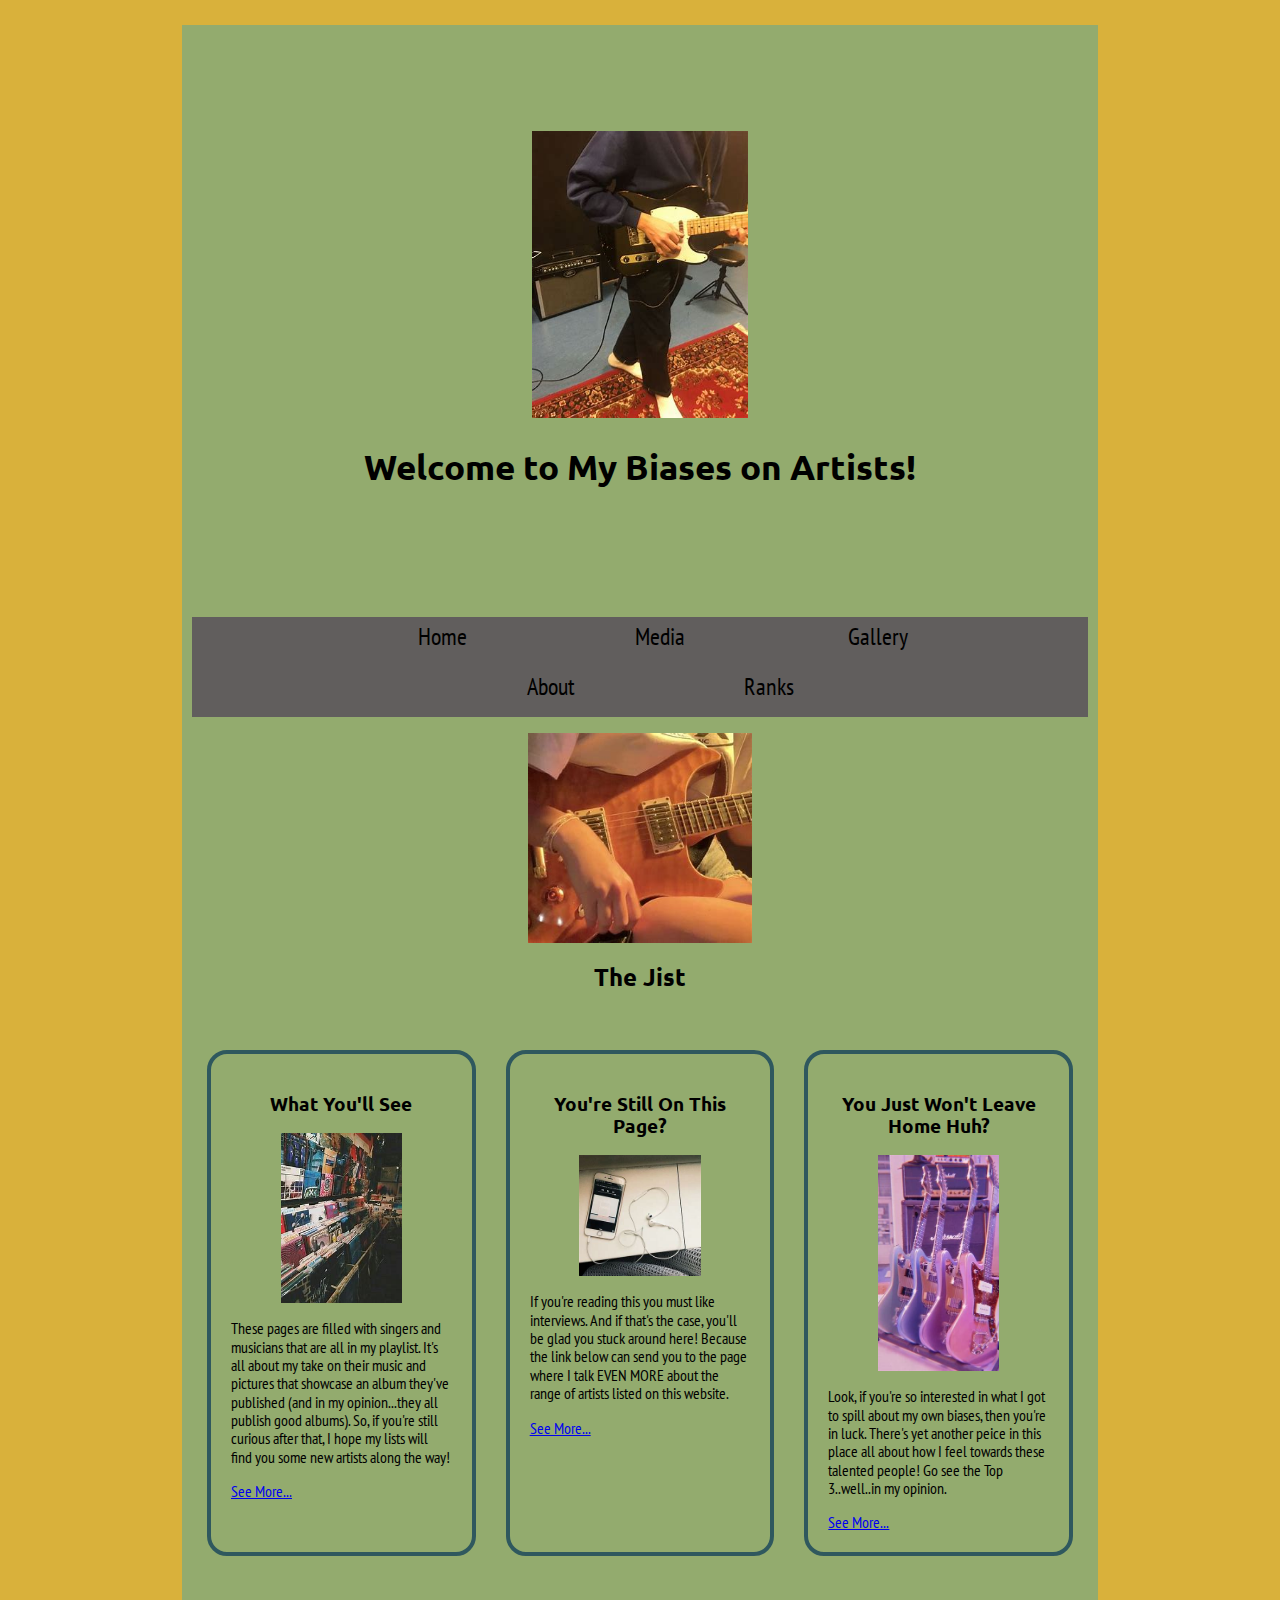
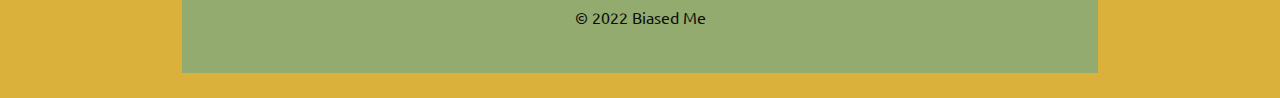
==== final/index.html @ d7d212d4 "updates" ====
<!DOCTYPE html>
<html lang="en">
<head>
    <meta charset="UTF-8">
    <meta http-equiv="X-UA-Compatible" content="IE=edge">
    <meta name="viewport" content="width=device-width, initial-scale=1.0">
    <title>Artist Bias</title>
    <link rel="shortcut icon" type="image/x-icon" href="images/favicon.ico">
    <link rel="stylesheet" href="css/normalize.css">
    <link rel="stylesheet" href="css/styles.css">
    <link rel="preconnect" href="https://fonts.googleapis.com">
<link rel="preconnect" href="https://fonts.gstatic.com" crossorigin>
<link href="https://fonts.googleapis.com/css2?family=Ubuntu&display=swap" rel="stylesheet">
<link rel="preconnect" href="https://fonts.googleapis.com">
<link rel="preconnect" href="https://fonts.gstatic.com" crossorigin>
<link href="https://fonts.googleapis.com/css2?family=PT+Sans+Narrow&display=swap" rel="stylesheet">
</head>
<body>
    <div id="container">
    <header>
        <img src="images/mainpic.jpg" alt="mainpic">
        <h1>Welcome to My Biases on Artists!</h1>
    </header>
    <nav>
        <ul>
            <li><a href="index.html">Home</a></li>
            <li><a href="media.html">Media</a></li>
            <li><a href="gallery.html">Gallery</a></li>
            <li><a href="about.html">About</a></li>
            <li><a href="ranks.html">Ranks</a></li>
        </ul>
    </nav>
    <main>
        <article>
            <img src="images/guitargrl.jpg" alt="mainpic">
            <h2>The Jist</h2>
        </article>
        <div id="flex">
                <div class="col">
                <h3>What You'll See</h3>
                <img src="images/albumsimg.jpg" alt="albums">
                <p>These pages are filled with singers and musicians that are all in my playlist. It's all about my take on their music and pictures that showcase an album they've published (and in my opinion...they all publish good albums). So, if you're still curious after that, I hope my lists will find you some new artists along the way!</p>
                <a class="see_more" href="gallery.html">See More...</a>
                </div>
                
                <div class="col">
                    <h3>You're Still On This Page?</h3>
                    <img src="images/ipodimg.jpg" alt="ipod">
                    <p> If you're reading this you must like interviews. And  if that's the case, you'll be glad you stuck around here! Because the link below can send you to the page where I talk EVEN MORE about the range of artists listed on this website.</p>
                    <a class="see_more" href="about.html">See More...</a>
                     </div>

                     <div class="col">
                        <h3>You Just Won't Leave Home Huh?</h3>
                        <img src="images/guitaraes.jpg" alt="guitar">
                        <p>Look, if you're so interested in what I got to spill about my own biases, then you're in luck. There's yet another peice in this place all about how I feel towards these talented people! Go see the Top 3..well..in my opinion.</p>
                        <a class="see_more" href="media.html">See More...</a>
                         </div>
        </div>
    </main>
    <footer>&copy; 2022 Biased Me</footer>
    </div>
</body>
</html>
---- final/css/styles.css ----
/* Global Styles */

img {
    display: block;
    width: 100%;
    margin:0 auto;
}

body {
    background-color: #D9B13B;
    font-family: 'PT Sans Narrow', sans-serif;
}

h1,h2,h3 {
    text-align:center;
    color:black;
    font-family: 'Ubuntu', sans-serif;
}

audio,video {
    display: block;
    width: 65%;
    margin: 10 px auto;
}

table{
    display: block;

}

table, tr, td {
    border: 2px solid #2e2c2b;
    padding: 10px;
    margin: 10px auto;
    width: 50%;
}

table img {
    width: 50%;
}

/* End Global Styles */

/* Mobile Styles */

header {
    padding: 10%
    
}

header img {
    width: 45%;
    padding: 6px
}

header h1 {
    font-size: 2.2em;
    font-family: 'Ubuntu', sans-serif;
}

#container {
    background-color:#93AB6E;
    padding: 10px;
    margin: 10px;
}

nav {
    background-color:#615e5d;
    text-align: center;
}

nav ul {
    list-style-type: none;
    padding: 5;
}

nav li {
    display: block;
    border-top: 4px solid whitesmoke;
}

nav li a {
    display: block;
    background-color:#615e5d;
    color: black;
    height: 50px;
    line-height: 40px;
    font-size: 1.5em;
    text-decoration: none;
}

nav li a:hover {
    background-color:#F28379;
}

main img {
    width: 45%;
}

.col {
    border: 4px solid #2f585e;
    padding: 20px;
    margin: 15px;
}

.col img {
    width: 45%;
}

footer {
    padding: 37px 0;
    text-align: center;
    color:rgb(2, 12, 12);
    font-family: 'Ubuntu', sans-serif;
}

.learn_more {
    display: block;
    background-color:#615e5d;
    color:black;
    height: 25px;
    width: 150px;
    line-height: 30px;
    font-size: 1.2em;
    text-decoration: none;
    border: 3px solid #599198;
    border-radius: 10px;
    text-align: center;
    margin: 20px auto;
}

.learn_more_hover {
    background-color: #F28379;
}

.mobile_img {
    width: 50%;
    border: 2px solid #726d6c;
    padding: 10px;
}


/* End Mobile Styles */

/* Tablet Styles */
   
@media (min-width: 768px){
    header img{
        width: 45%;
    }
    
    nav li {
        display: inline-block;
        border: none;
    }

nav li a {
    width: 175px;
    margin-left: 20px;
    margin-right: 20px;
}

main img {
    width: 35%;
}

.col img {
    width: 55%;
}
}

/* End Tablet Styles */

/* Desktop Styles */
@media (min-width:1024px) {
    #container {
        width: 70%;
        margin: 25px auto;
    }
    header img {
        width: 30%;
    }
    article img {
        width: 25%;
    }

     #flex {
        display: flex;
    }

    .col{
        width: 25%;
        margin-top: 40px;
        border-radius: 20px;
    }

    footer {
        background-color:#93AB6E;
        color:#0D0D0D;
        font-family: 'Ubuntu', sans-serif;
    }


   
}

/* End Desktop Styles */
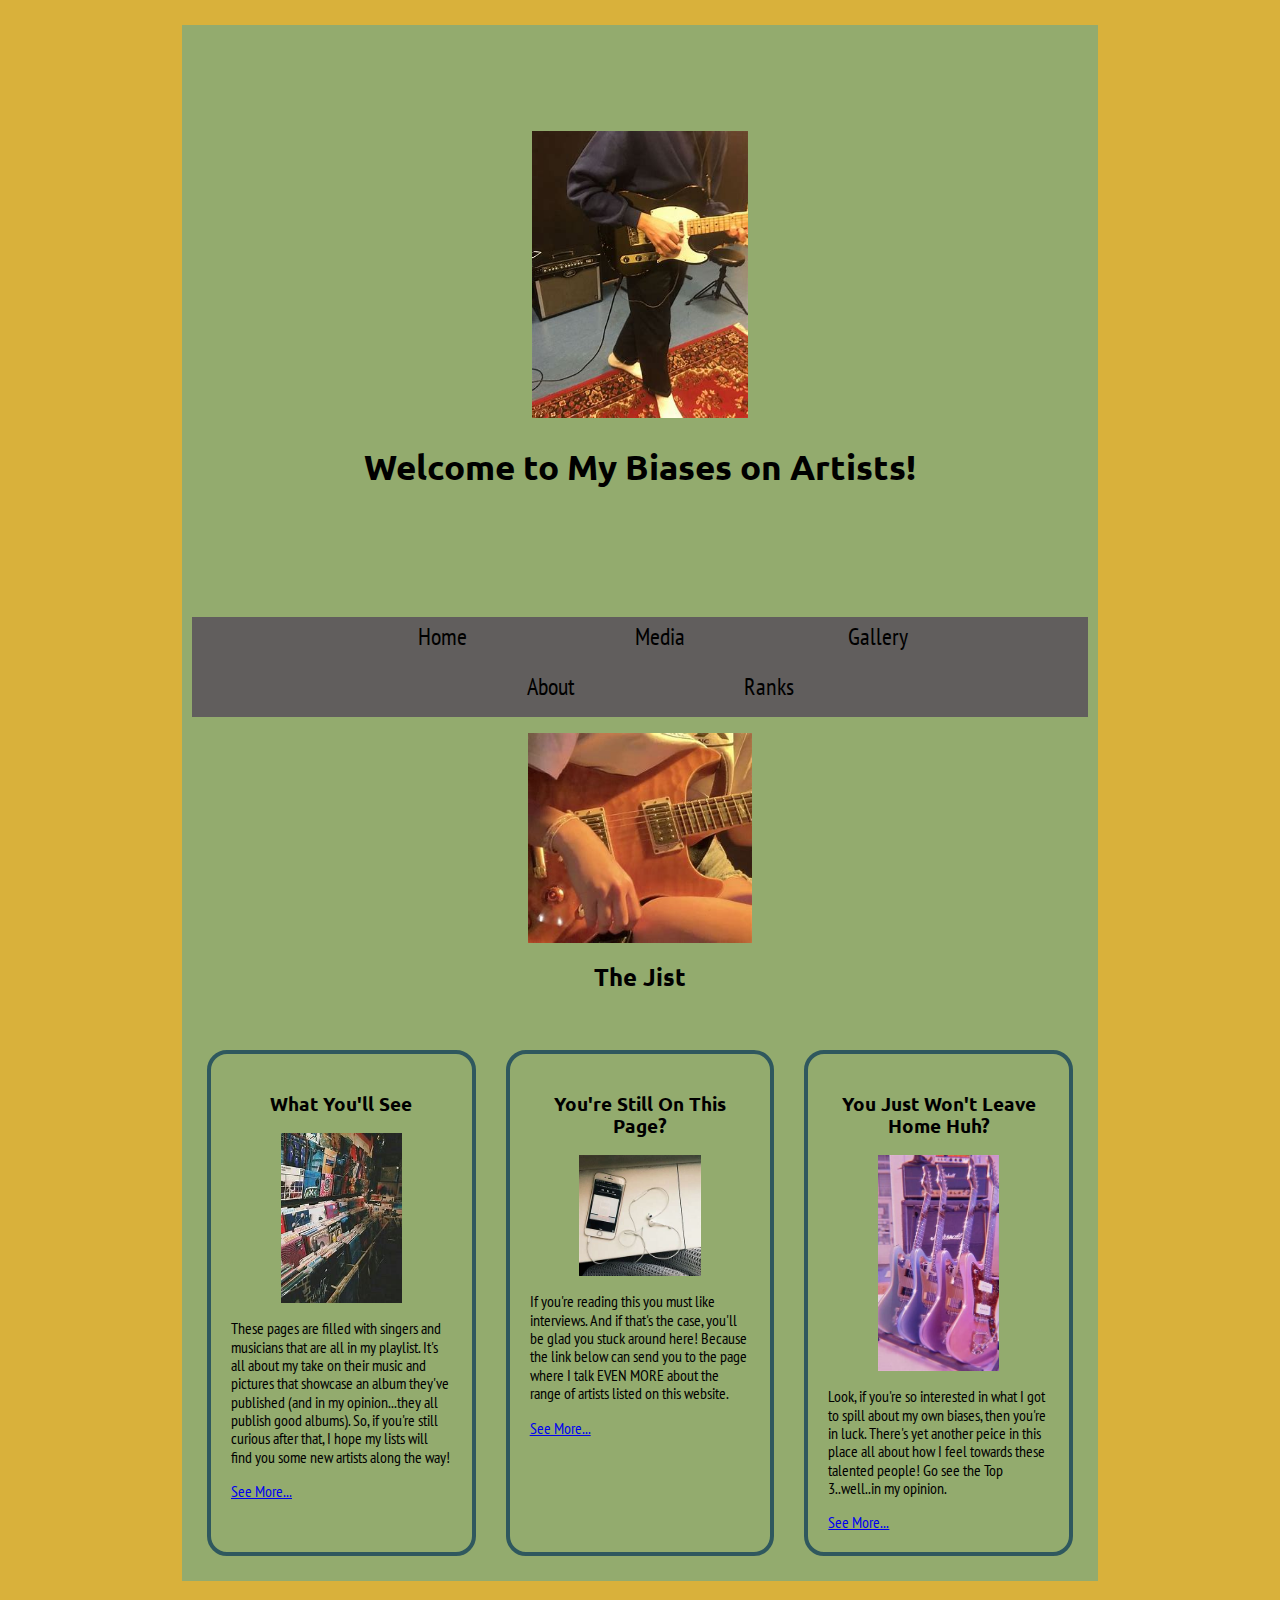
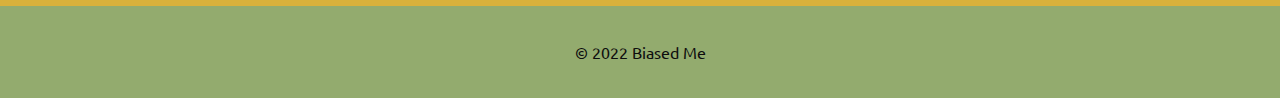
==== commit 7a7028f7: "ups" ====
--- a/final/index.html
+++ b/final/index.html
@@ -17,11 +17,11 @@
 </head>
 <body>
     <div id="container">
-    <header>
+     <header>
         <img src="images/mainpic.jpg" alt="mainpic">
         <h1>Welcome to My Biases on Artists!</h1>
-    </header>
-    <nav>
+     </header>
+     <nav>
         <ul>
             <li><a href="index.html">Home</a></li>
             <li><a href="media.html">Media</a></li>
@@ -29,8 +29,8 @@
             <li><a href="about.html">About</a></li>
             <li><a href="ranks.html">Ranks</a></li>
         </ul>
-    </nav>
-    <main>
+     </nav>
+     <main>
         <article>
             <img src="images/guitargrl.jpg" alt="mainpic">
             <h2>The Jist</h2>
@@ -48,17 +48,18 @@
                     <img src="images/ipodimg.jpg" alt="ipod">
                     <p> If you're reading this you must like interviews. And  if that's the case, you'll be glad you stuck around here! Because the link below can send you to the page where I talk EVEN MORE about the range of artists listed on this website.</p>
                     <a class="see_more" href="about.html">See More...</a>
-                     </div>
+                </div>
 
                      <div class="col">
                         <h3>You Just Won't Leave Home Huh?</h3>
                         <img src="images/guitaraes.jpg" alt="guitar">
                         <p>Look, if you're so interested in what I got to spill about my own biases, then you're in luck. There's yet another peice in this place all about how I feel towards these talented people! Go see the Top 3..well..in my opinion.</p>
                         <a class="see_more" href="media.html">See More...</a>
-                         </div>
-        </div>
-    </main>
+                    </div>
+         
+         </div>    
+     </div> 
+     </main>
     <footer>&copy; 2022 Biased Me</footer>
-    </div>
 </body>
 </html>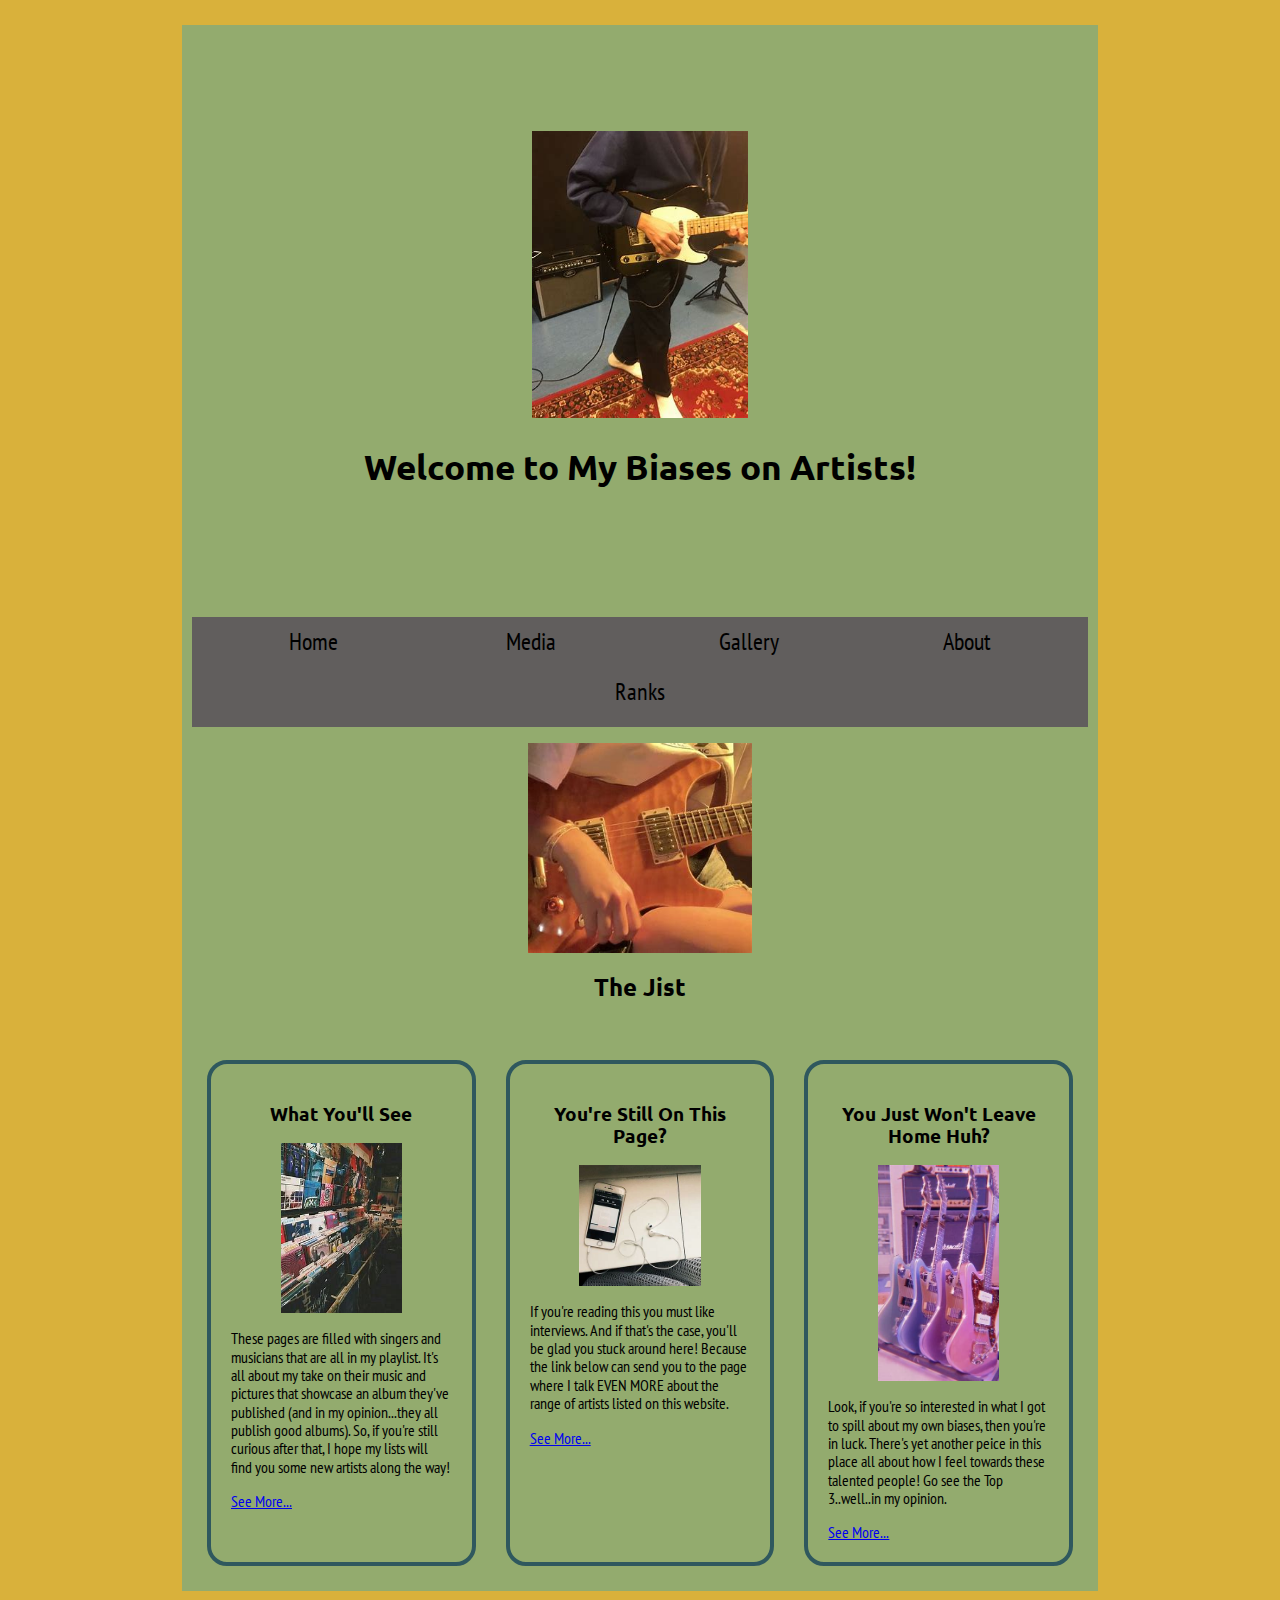
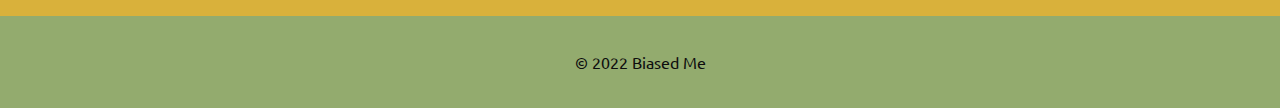
==== commit b10251a2: "updates" ====
--- a/final/index.html
+++ b/final/index.html
@@ -57,9 +57,10 @@
                         <a class="see_more" href="media.html">See More...</a>
                     </div>
          
-         </div>    
+         </div>  
+        </main>   
      </div> 
-     </main>
+    
     <footer>&copy; 2022 Biased Me</footer>
 </body>
 </html>--- a/final/css/styles.css
+++ b/final/css/styles.css
@@ -20,7 +20,7 @@
 audio,video {
     display: block;
     width: 65%;
-    margin: 10 px auto;
+    margin: 10px auto;
 }
 
 table{
@@ -71,7 +71,7 @@
 
 nav ul {
     list-style-type: none;
-    padding: 5;
+    padding:5px;
 }
 
 nav li {
